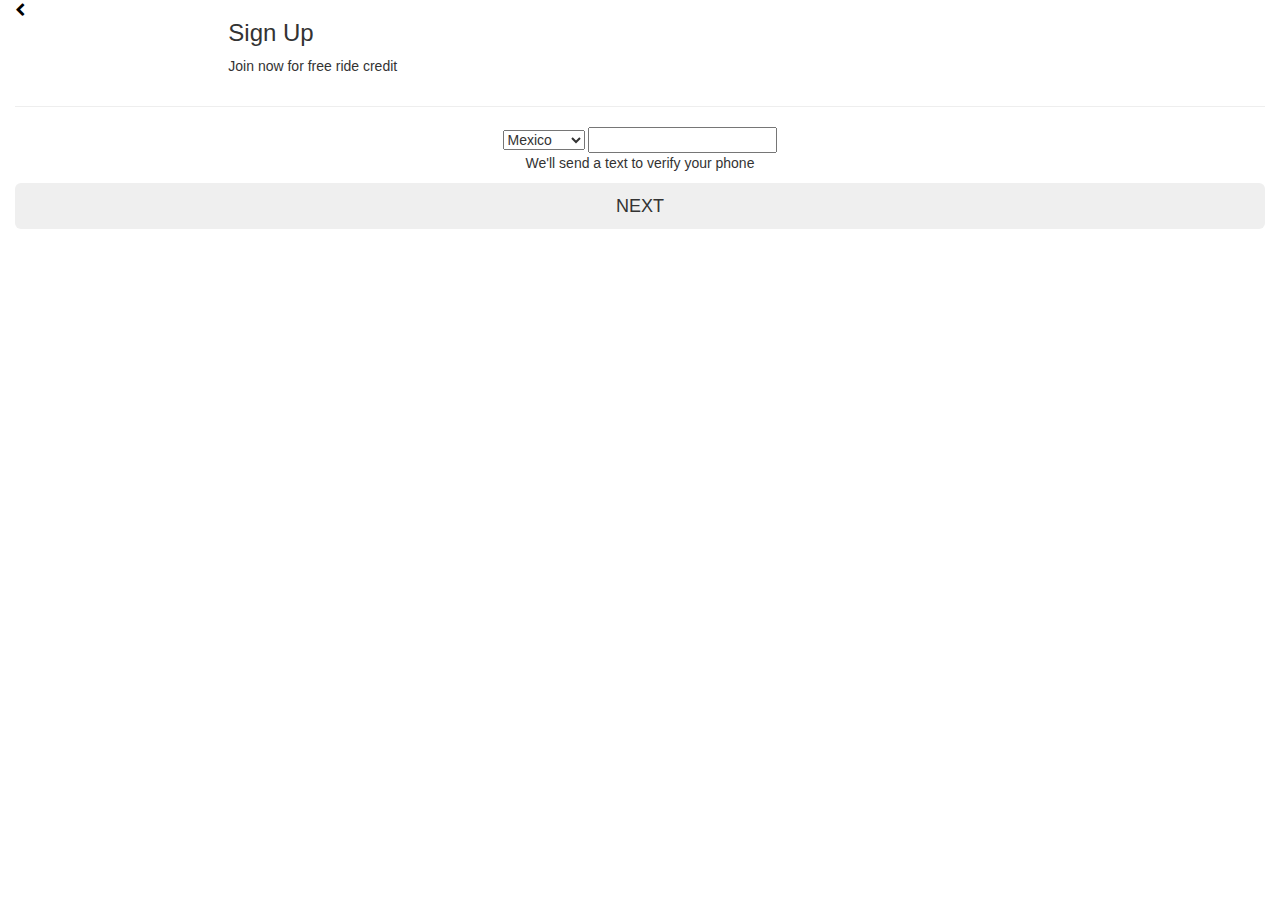
==== views/country.html @ ccf5c862 "maquetado hasta verify" ====
<!DOCTYPE html>
<html lang="en">

<head>
  <meta charset="UTF-8">
  <meta name="viewport" content="width=device-width, initial-scale=1.0">
  <meta http-equiv="X-UA-Compatible" content="ie=edge">
  <link href="https://maxcdn.bootstrapcdn.com/font-awesome/4.7.0/css/font-awesome.min.css" rel="stylesheet" integrity="sha384-wvfXpqpZZVQGK6TAh5PVlGOfQNHSoD2xbE+QkPxCAFlNEevoEH3Sl0sibVcOQVnN"
    crossorigin="anonymous">
  <link rel="stylesheet" type="text/css" href="../vendors/bootstrap/css/bootstrap.css">
  <link rel="stylesheet" type="text/css" href="../css/main.css">

  <title>Lyft Lyfe</title>
</head>

<body>
  <section class="container-fluid ">
    <!-- Title -->
    <div class="row">
      <div class="col-xs-2">
        <span>
            <i class="fa fa-chevron-left icon-back"></i>
        </span>
      </div>

      <div class="col-xs-10">
        <h3>Sign Up</h3>
        <p>Join now for free ride credit</p>
      </div>
    </div>
    <hr>
    <!-- Fin Title -->

    <!--Selector país-->
    <div class="row">
      <div class="col-xs-12 select-country">
        <select name="country" id="country" class="">
          <option value="1"><span>Mexico</span></option>
          <option value="2"><span>Colombia</span></option>
          <option value="3"><span>Perú</span></option>
          <option value="4"><span>EE.UU.</span></option>
        </select>
        <input type="text" class="">
        <p>We'll send a text to verify your phone</p>
        <button class="btn btn-lg col-xs-12 center-block">NEXT</button>
      </div>
    </div>

    <!--Al hacer clic en next, debe enviar un alert con un código generado aleatoreamente(math.random()) y cambiar el color del botón-->
  </section>



  <script src="../vendors/js/jquery.min.js"></script>
  <!-- <script src="vendors/bootstrap/js/bootstrap.min.js"></script> -->
  <script src="../js/app.js"></script>
</body>

</html>
---- css/main.css ----
/* INDEX */
.bg-index {
  background: linear-gradient(to bottom right, #530060, #bf077e);
  background-size: cover;
  width: 100%;
  height: 100vh;
  text-align: center; 
}

.logo-index {
  width: 15em;
}


/* VISTA HOME */

.logo-home {
  width: 5em;
}

.bg-home {
  background-image: url(../assets/images/drive.jpg);
  background-size: center center;
  width: 100%;
  height: 100vh;
  text-align: center;
}

.btn-color {
  background-color: transparent;
  border: 1px solid #fff;
  color: #fff;
}

/* COUNTRY */
.icon-back {
  color: black;
}

.select-country {
  text-align: center;
}


/* VERIFY */
.code {
  
  border: none;
  border-bottom: dashed purple;
  width: 33px;
  letter-spacing: 0.3em;
}
/* COUNTRY */

/* COUNTRY */

/* COUNTRY */
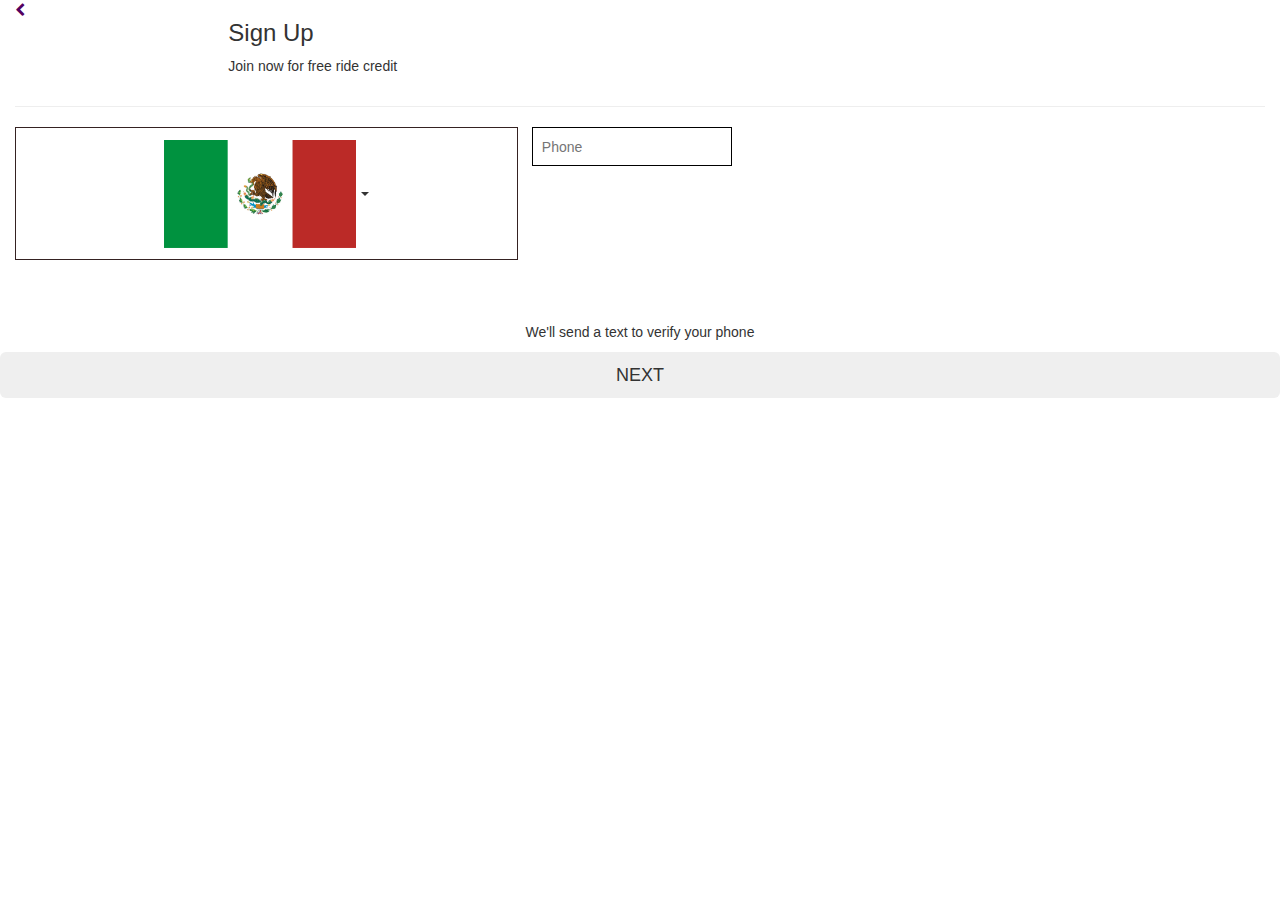
==== commit 076b4bda: "añade images de banderas,efecto splash,modificaciones en las vistas" ====
--- a/views/country.html
+++ b/views/country.html
@@ -7,7 +7,7 @@
   <meta http-equiv="X-UA-Compatible" content="ie=edge">
   <link href="https://maxcdn.bootstrapcdn.com/font-awesome/4.7.0/css/font-awesome.min.css" rel="stylesheet" integrity="sha384-wvfXpqpZZVQGK6TAh5PVlGOfQNHSoD2xbE+QkPxCAFlNEevoEH3Sl0sibVcOQVnN"
     crossorigin="anonymous">
-  <link rel="stylesheet" type="text/css" href="../vendors/bootstrap/css/bootstrap.css">
+  <link rel="stylesheet" type="text/css" href="../vendors/bootstrap/css/bootstrap.min.css">
   <link rel="stylesheet" type="text/css" href="../css/main.css">
 
   <title>Lyft Lyfe</title>
@@ -19,7 +19,7 @@
     <div class="row">
       <div class="col-xs-2">
         <span>
-            <i class="fa fa-chevron-left icon-back"></i>
+          <i class="fa fa-chevron-left icon-back"></i>
         </span>
       </div>
 
@@ -28,22 +28,48 @@
         <p>Join now for free ride credit</p>
       </div>
     </div>
+
     <hr>
     <!-- Fin Title -->
 
     <!--Selector país-->
     <div class="row">
-      <div class="col-xs-12 select-country">
-        <select name="country" id="country" class="">
-          <option value="1"><span>Mexico</span></option>
-          <option value="2"><span>Colombia</span></option>
-          <option value="3"><span>Perú</span></option>
-          <option value="4"><span>EE.UU.</span></option>
-        </select>
-        <input type="text" class="">
-        <p>We'll send a text to verify your phone</p>
-        <button class="btn btn-lg col-xs-12 center-block">NEXT</button>
+      <div class="">
+        <div class="col-xs-5 dropdown">
+          <button type="button" class="btn-flag dropdown-toggle" data-toggle="dropdown" aria-haspopup="true" aria-expanded="false">
+            <img class="flag" src="../assets/images/mexico.png" alt="méxico flag">
+            <span class="caret"></span>
+          </button>
+          <ul class="dropdown-menu">
+            <li>
+              <a href="#">
+                <img class="flag" src="../assets/images/venezuela.png" alt="venezuela flag">
+              </a>
+            </li>
+            <li>
+              <a href="#">
+                <img class="flag" src="../assets/images/peru.png" alt="perú flag">
+              </a>
+            </li>
+            <li>
+              <a href="#">
+                <img class="flag" src="../assets/images/eeuu.png" alt="estados unidos flag">
+              </a>
+            </li>
+          </ul>
+        </div>
+        
+        <div class="col-xs-4">
+          <input type="text" class="phone" placeholder="Phone">
+        </div>  
       </div>
+
+    </div>
+
+    
+    <div class="row foot">
+      <p class="">We'll send a text to verify your phone</p>
+      <button class="btn btn-lg col-xs-12 center-block">NEXT</button>
     </div>
 
     <!--Al hacer clic en next, debe enviar un alert con un código generado aleatoreamente(math.random()) y cambiar el color del botón-->
@@ -51,9 +77,12 @@
 
 
 
-  <script src="../vendors/js/jquery.min.js"></script>
+  <script src="../vendors/jquery/jquery-3.2.1.min.js">
+    $('.dropdown-toggle').dropdown();
+
+  </script>
   <!-- <script src="vendors/bootstrap/js/bootstrap.min.js"></script> -->
-  <script src="../js/app.js"></script>
+  <script src="../js/country.js"></script>
 </body>
 
 </html>--- a/css/main.css
+++ b/css/main.css
@@ -9,6 +9,7 @@
 
 .logo-index {
   width: 15em;
+  margin-top: 65%;
 }
 
 
@@ -16,28 +17,55 @@
 
 .logo-home {
   width: 5em;
+  transform: translateY(-45%);
+}
+
+.logo-lyft-lyfe {
+  width: 100%;
 }
 
 .bg-home {
   background-image: url(../assets/images/drive.jpg);
-  background-size: center center;
+  background-size: cover;
   width: 100%;
   height: 100vh;
   text-align: center;
+  display: grid;
 }
 
 .btn-color {
   background-color: transparent;
   border: 1px solid #fff;
   color: #fff;
+  height: 4em;
+  width: 8em;
+  font-weight: 700;
+  transform: translateY(50%);
 }
 
 /* COUNTRY */
 .icon-back {
-  color: black;
+  color: #530060;
 }
 
-.select-country {
+.flag {
+  width: 40%;
+}
+
+.btn-flag {
+  border: 1px solid rgb(53, 34, 34);
+  background: transparent;
+  padding: 0.8em;
+}
+
+.phone {
+  padding: 0.6em;
+  border: 1px solid black;
+  margin-left: -4%;
+}
+
+.foot {  
+  margin-top: 5%;
   text-align: center;
 }
 
@@ -50,8 +78,25 @@
   width: 33px;
   letter-spacing: 0.3em;
 }
-/* COUNTRY */
 
-/* COUNTRY */
 
-/* COUNTRY */
+/* DATA */
+
+/* END */
+.bg-end {  
+  background: linear-gradient(to bottom right, #530060, #bf077e);
+  background-size: cover;
+  width: 100%;
+  height: 100vh;
+  text-align: center;
+}
+
+.logo-end {
+  width: 10em;
+  transform: translateY(150%);
+}
+
+.check {
+  width: 30%;
+  background-color: #fff;
+}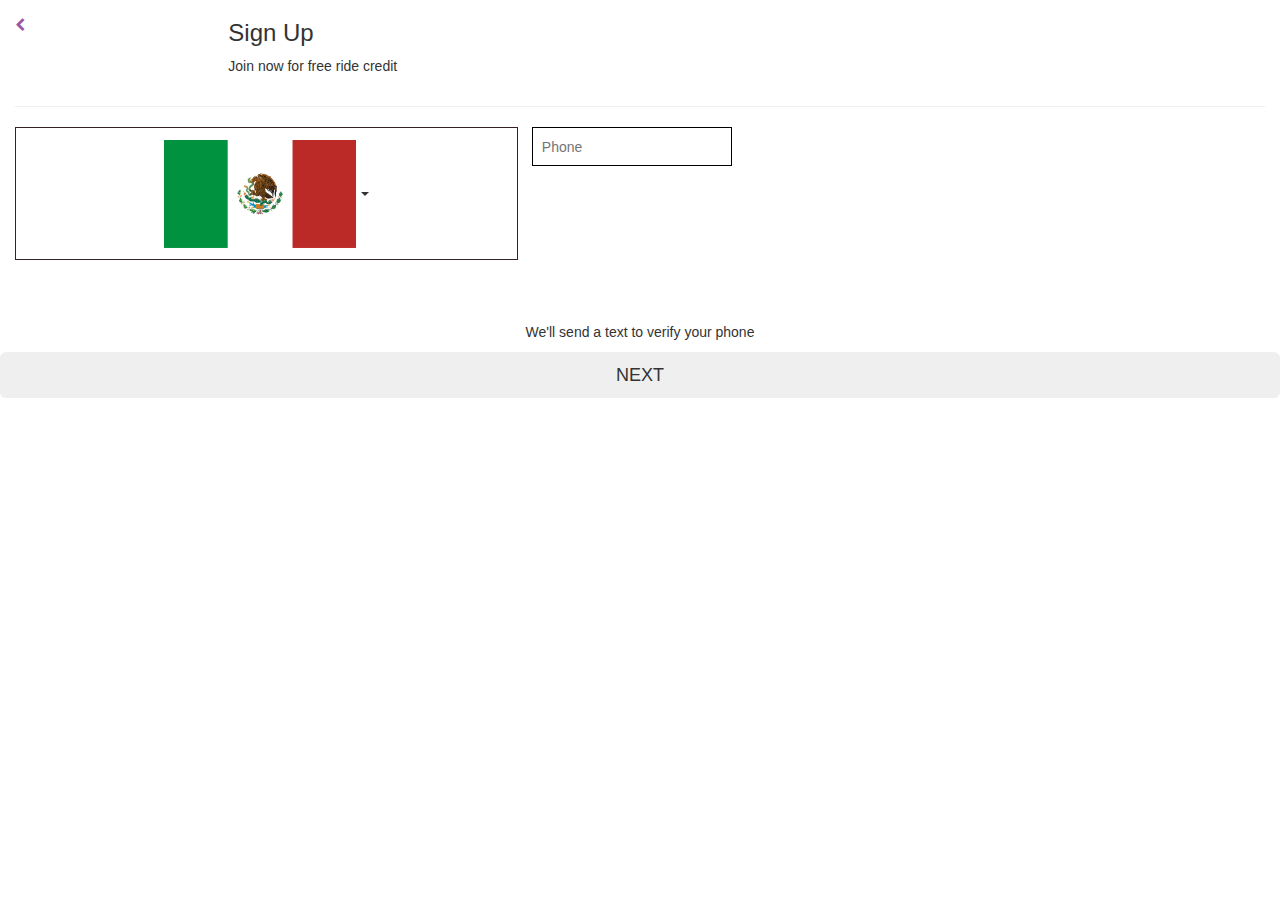
==== commit 803d7c76: "añade funcionalidades:genera código,pasa a la sgte vista" ====
--- a/views/country.html
+++ b/views/country.html
@@ -69,7 +69,7 @@
     
     <div class="row foot">
       <p class="">We'll send a text to verify your phone</p>
-      <button class="btn btn-lg col-xs-12 center-block">NEXT</button>
+      <button class="btn btn-lg col-xs-12 center-block next">NEXT</button>
     </div>
 
     <!--Al hacer clic en next, debe enviar un alert con un código generado aleatoreamente(math.random()) y cambiar el color del botón-->
@@ -77,10 +77,7 @@
 
 
 
-  <script src="../vendors/jquery/jquery-3.2.1.min.js">
-    $('.dropdown-toggle').dropdown();
-
-  </script>
+  <script src="../vendors/jquery/jquery-3.2.1.min.js"></script>
   <!-- <script src="vendors/bootstrap/js/bootstrap.min.js"></script> -->
   <script src="../js/country.js"></script>
 </body>
--- a/css/main.css
+++ b/css/main.css
@@ -1,3 +1,11 @@
+/* CLASES REUTILIZABLES */
+.icon-back {
+  color: #6e0b7eb2;
+  cursor: pointer;
+  margin-top: 10%;
+}
+
+
 /* INDEX */
 .bg-index {
   background: linear-gradient(to bottom right, #530060, #bf077e);
@@ -44,9 +52,6 @@
 }
 
 /* COUNTRY */
-.icon-back {
-  color: #530060;
-}
 
 .flag {
   width: 40%;
@@ -69,16 +74,28 @@
   text-align: center;
 }
 
+.desactive {
+  color: gainsboro;
+  background-color: gray;
+}
+ 
+.active {
+  color: white;
+  background:#bf077e; 
+}
+
 
 /* VERIFY */
-.code {
-  
+.code { 
   border: none;
   border-bottom: dashed purple;
   width: 33px;
   letter-spacing: 0.3em;
 }
 
+.form-center {
+  text-align: center;
+}
 
 /* DATA */
 
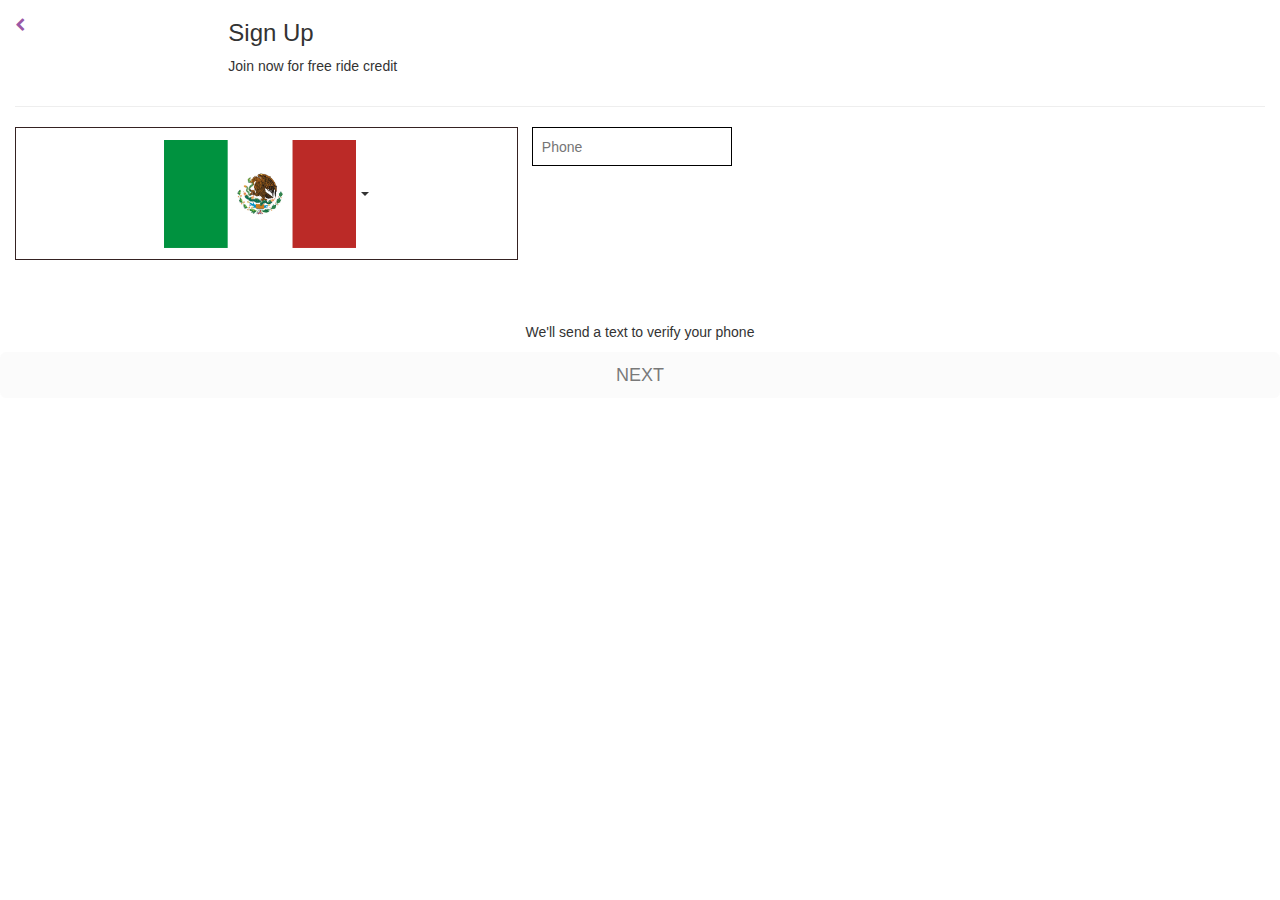
==== commit 7e2d4e74: "añade modificaciones de code review en clase" ====
--- a/views/country.html
+++ b/views/country.html
@@ -69,7 +69,7 @@
     
     <div class="row foot">
       <p class="">We'll send a text to verify your phone</p>
-      <button class="btn btn-lg col-xs-12 center-block next">NEXT</button>
+      <button class="btn btn-lg col-xs-12 center-block next" disabled>NEXT</button>
     </div>
 
     <!--Al hacer clic en next, debe enviar un alert con un código generado aleatoreamente(math.random()) y cambiar el color del botón-->
